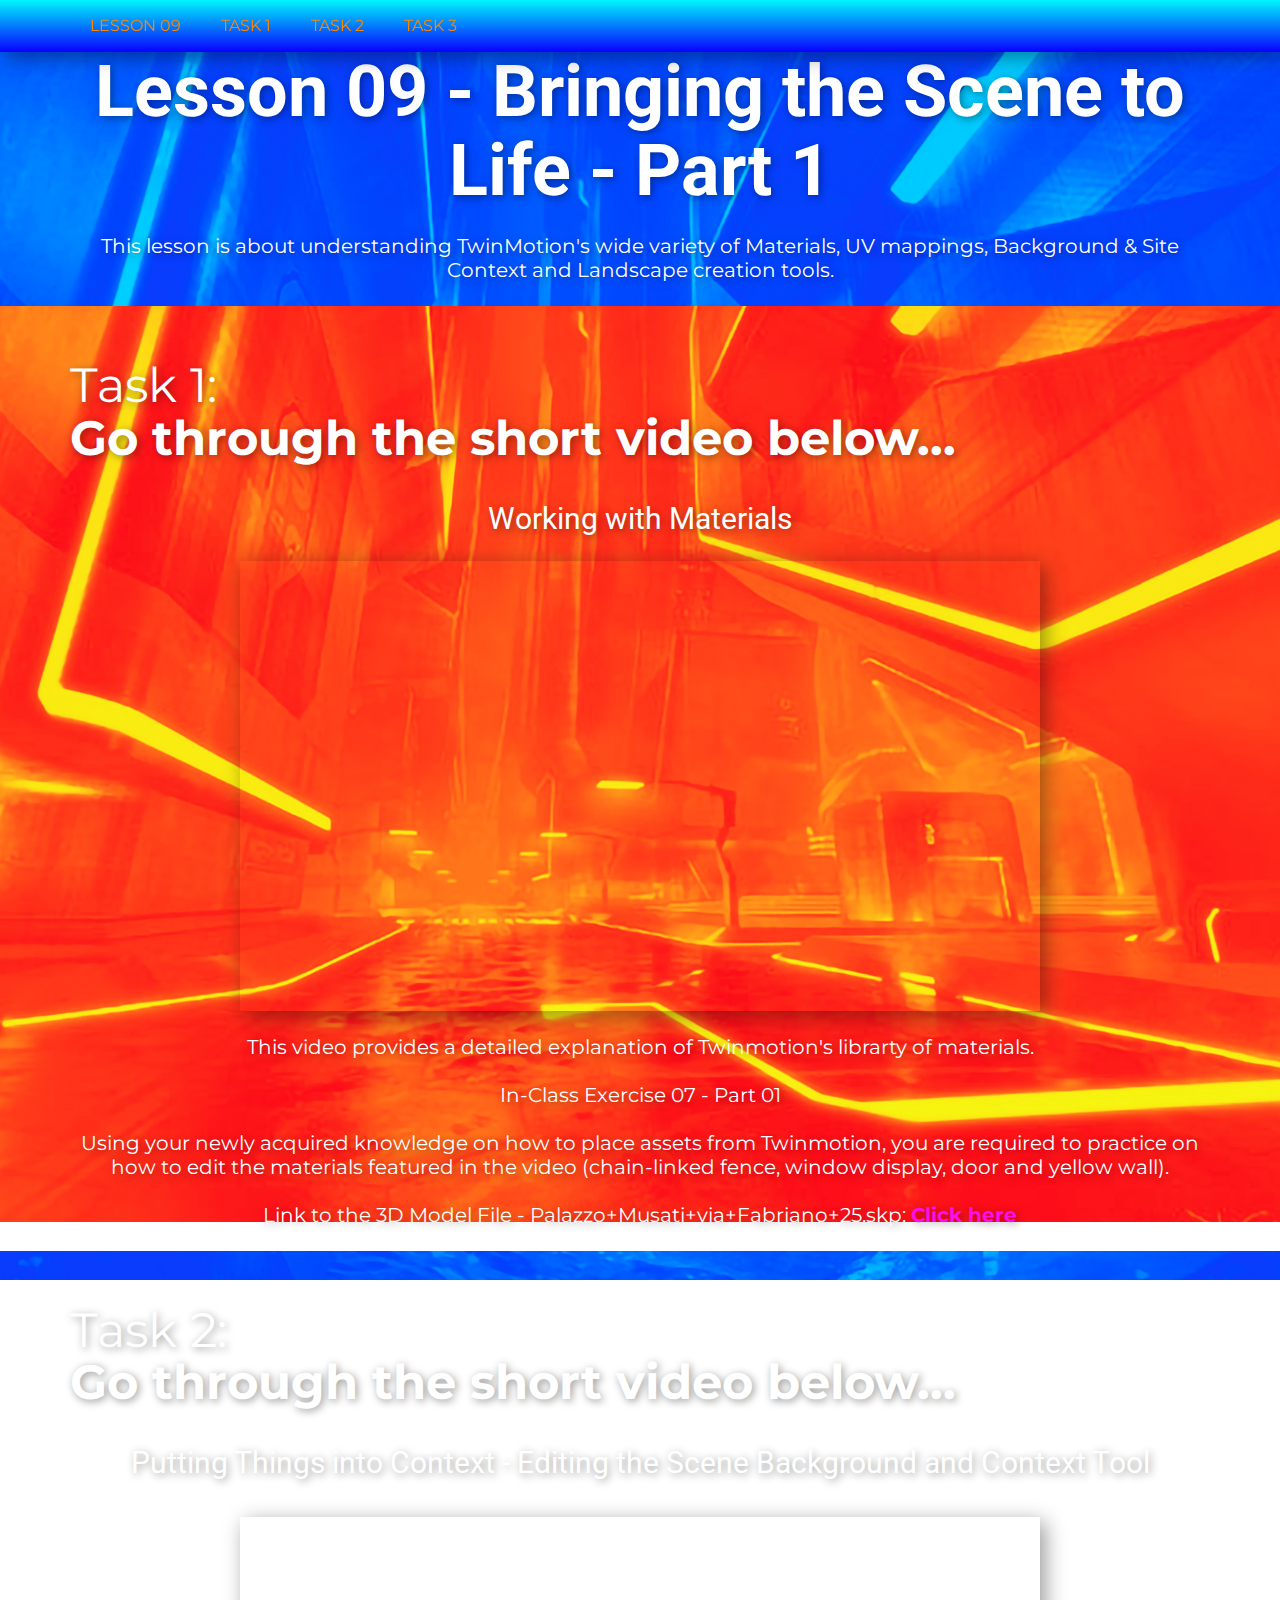
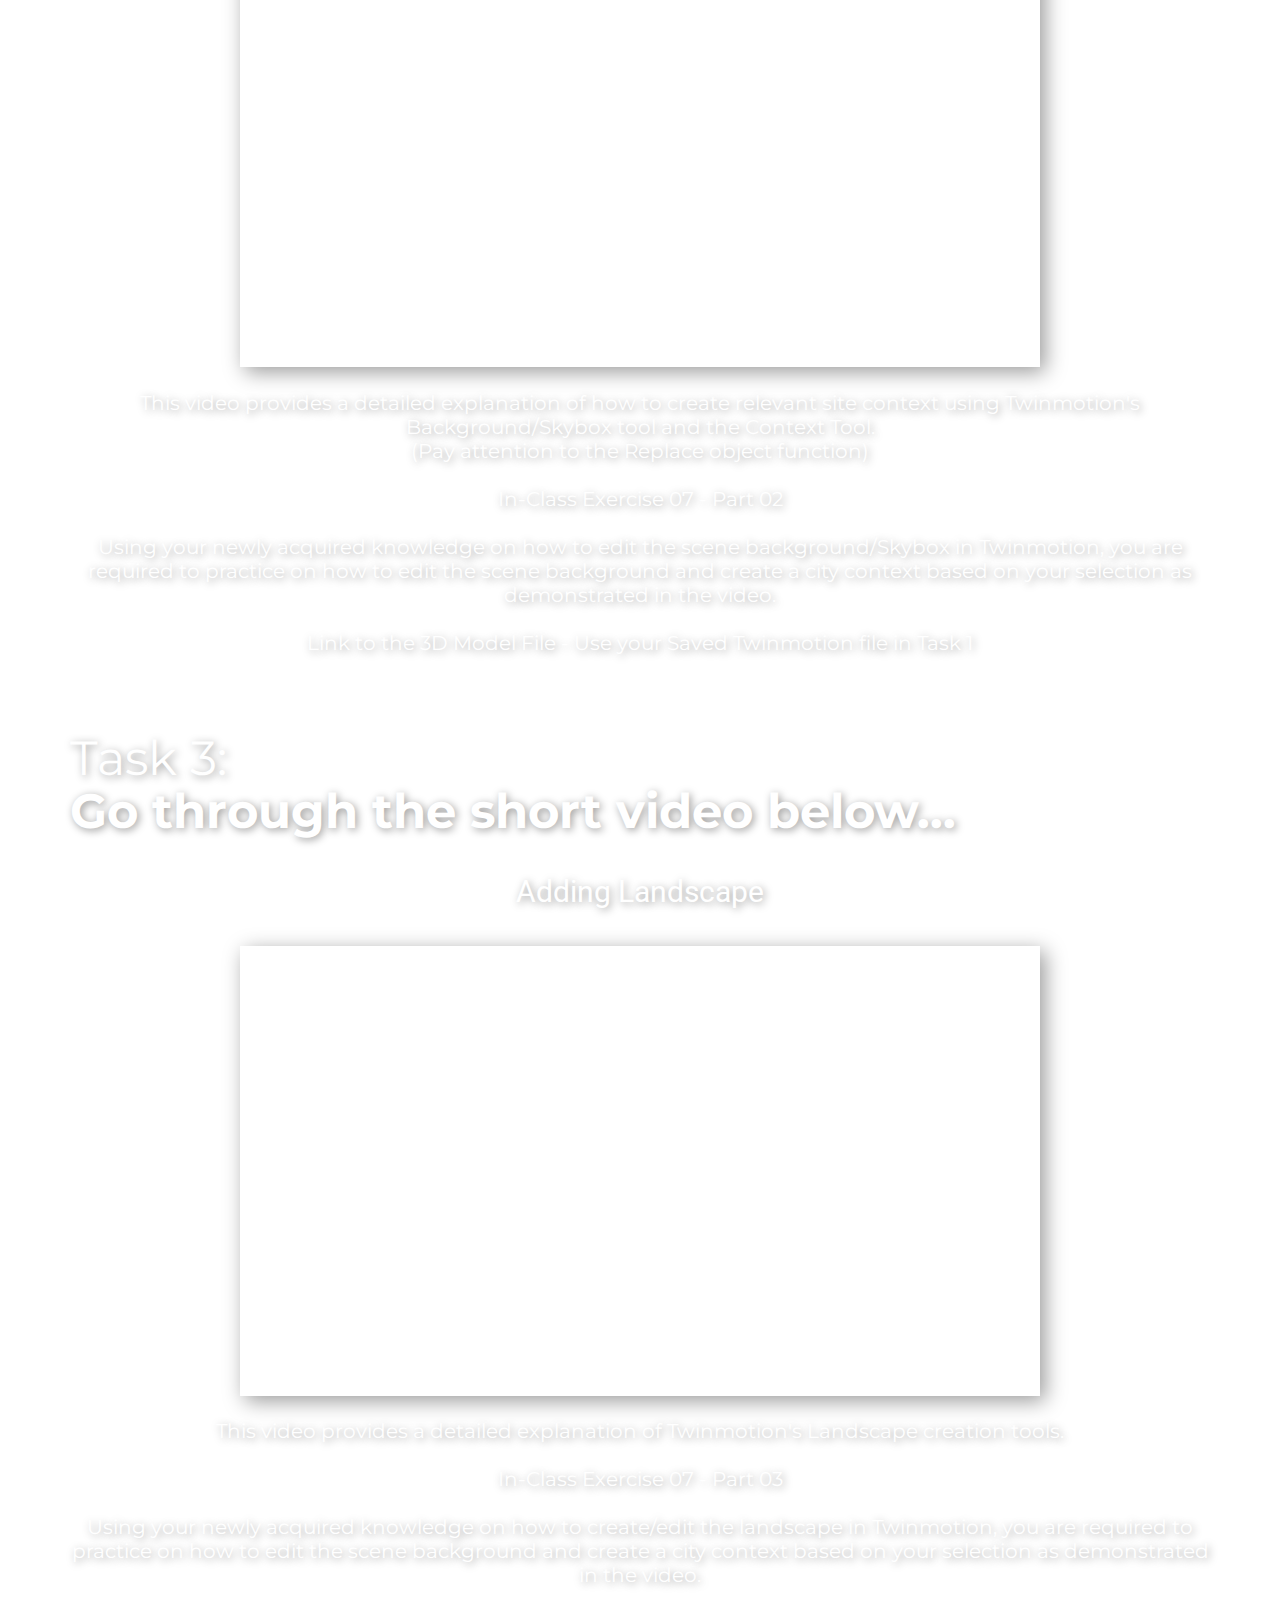
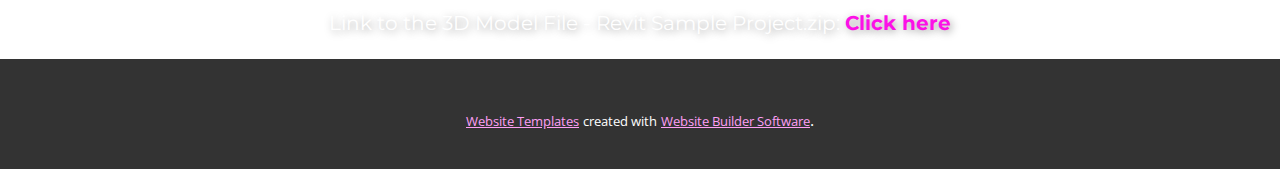
==== index.html @ a08658d7 "Add files via upload" ====
<!DOCTYPE html>
<html style="font-size: 16px;" lang="en"><head>
    <meta name="viewport" content="width=device-width, initial-scale=1.0">
    <meta charset="utf-8">
    <meta name="keywords" content="Lesson 01 -&nbsp;Lesson Title Name, Topic Title 01:Topic Name, Topic Title 02:Topic Name">
    <meta name="description" content="">
    <title>Lesson 09</title>
    <link rel="stylesheet" href="nicepage.css" media="screen">
<link rel="stylesheet" href="Lesson-09.css" media="screen">
    <script class="u-script" type="text/javascript" src="jquery.js" defer=""></script>
    <script class="u-script" type="text/javascript" src="nicepage.js" defer=""></script>
    <meta name="generator" content="Nicepage 5.11.4, nicepage.com">
    <link id="u-theme-google-font" rel="stylesheet" href="https://fonts.googleapis.com/css?family=Roboto:100,100i,300,300i,400,400i,500,500i,700,700i,900,900i|Open+Sans:300,300i,400,400i,500,500i,600,600i,700,700i,800,800i">
    <link id="u-page-google-font" rel="stylesheet" href="https://fonts.googleapis.com/css?family=Montserrat:100,100i,200,200i,300,300i,400,400i,500,500i,600,600i,700,700i,800,800i,900,900i">
    
    
    
    
    
    
    <script type="application/ld+json">{
		"@context": "http://schema.org",
		"@type": "Organization",
		"name": ""
}</script>
    <meta name="theme-color" content="#fc10e7">
    <meta property="og:title" content="Lesson 09">
    <meta property="og:type" content="website">
  <meta data-intl-tel-input-cdn-path="intlTelInput/"></head>
  <body data-home-page="Lesson-09.html" data-home-page-title="Lesson 09" class="u-body u-image u-overlap u-xl-mode" data-lang="en" style="background-position: 50% 50%; background-attachment: fixed; background-image: url(&quot;images/04.3.jpg&quot;);"><header class="u-box-shadow u-clearfix u-gradient u-header u-sticky u-sticky-53bc u-header" id="Menu"><div class="u-clearfix u-sheet u-valign-middle u-sheet-1">
        <nav class="u-align-right-md u-align-right-sm u-align-right-xs u-menu u-menu-one-level u-menu-open-right u-offcanvas u-menu-1">
          <div class="menu-collapse u-custom-font u-font-montserrat" style="font-size: 1rem; letter-spacing: 0px; text-transform: uppercase; font-weight: 500;">
            <a class="u-button-style u-custom-hover-color u-custom-left-right-menu-spacing u-custom-padding-bottom u-custom-text-active-color u-custom-text-color u-custom-text-hover-color u-custom-text-shadow u-custom-top-bottom-menu-spacing u-nav-link u-text-active-palette-1-base u-text-hover-palette-2-base u-text-white" href="#">
              <svg class="u-svg-link" viewBox="0 0 24 24"><use xmlns:xlink="http://www.w3.org/1999/xlink" xlink:href="#menu-hamburger"></use></svg>
              <svg class="u-svg-content" version="1.1" id="menu-hamburger" viewBox="0 0 16 16" x="0px" y="0px" xmlns:xlink="http://www.w3.org/1999/xlink" xmlns="http://www.w3.org/2000/svg"><g><rect y="1" width="16" height="2"></rect><rect y="7" width="16" height="2"></rect><rect y="13" width="16" height="2"></rect>
</g></svg>
            </a>
          </div>
          <div class="u-custom-menu u-nav-container">
            <ul class="u-custom-font u-font-montserrat u-nav u-unstyled u-nav-1"><li class="u-nav-item"><a class="u-button-style u-nav-link u-text-active-custom-color-5 u-text-body-alt-color u-text-hover-custom-color-4" href="Lesson-09.html" style="padding: 18px 20px;">Lesson 09</a>
</li><li class="u-nav-item"><a class="u-button-style u-nav-link u-text-active-custom-color-5 u-text-body-alt-color u-text-hover-custom-color-4" href="Lesson-09.html#Task1" style="padding: 18px 20px;">Task 1</a>
</li><li class="u-nav-item"><a class="u-button-style u-nav-link u-text-active-custom-color-5 u-text-body-alt-color u-text-hover-custom-color-4" href="Lesson-09.html#Task2" style="padding: 18px 20px;">Task 2</a>
</li><li class="u-nav-item"><a class="u-button-style u-nav-link u-text-active-custom-color-5 u-text-body-alt-color u-text-hover-custom-color-4" href="Lesson-09.html#Task3" style="padding: 18px 20px;">Task 3</a>
</li></ul>
          </div>
          <div class="u-custom-menu u-nav-container-collapse">
            <div class="u-black u-container-style u-inner-container-layout u-opacity u-opacity-75 u-sidenav">
              <div class="u-inner-container-layout u-sidenav-overflow">
                <div class="u-menu-close"></div>
                <ul class="u-align-center u-nav u-popupmenu-items u-unstyled u-nav-2"><li class="u-nav-item"><a class="u-button-style u-nav-link" href="Lesson-09.html">Lesson 09</a>
</li><li class="u-nav-item"><a class="u-button-style u-nav-link" href="Lesson-09.html#Task1">Task 1</a>
</li><li class="u-nav-item"><a class="u-button-style u-nav-link" href="Lesson-09.html#Task2">Task 2</a>
</li><li class="u-nav-item"><a class="u-button-style u-nav-link" href="Lesson-09.html#Task3">Task 3</a>
</li></ul>
              </div>
            </div>
            <div class="u-black u-menu-overlay u-opacity u-opacity-25"></div>
          </div>
        </nav>
      </div><style class="u-sticky-style" data-style-id="53bc">.u-sticky-fixed.u-sticky-53bc, .u-body.u-sticky-fixed .u-sticky-53bc {
box-shadow: 5px 5px 20px 0 rgba(0,0,0,0.4) !important
}</style></header>
    <section class="skrollable u-clearfix u-section-1" id="Lesson_Title">
      <div class="u-clearfix u-sheet u-sheet-1">
        <h1 class="u-align-center u-text u-text-body-alt-color u-title u-text-1"> Lesson 09 - ​Bringing the Scene to Life - Part 1</h1>
      </div>
    </section>
    <section class="skrollable u-clearfix u-section-2" id="Lesson_Header">
      <div class="u-clearfix u-sheet u-sheet-1">
        <h4 class="u-align-center u-text u-text-body-alt-color u-text-1">
          <br> This lesson is about understanding TwinMotion's wide variety of Materials, UV mappings, Background &amp; Site Context and Landscape creation tools.<br>
          <br>
        </h4>
      </div>
    </section>
    <section class="skrollable u-clearfix u-image u-parallax u-section-3" id="Task1" data-image-width="1920" data-image-height="1920">
      <div class="u-clearfix u-sheet u-valign-middle u-sheet-1">
        <h2 class="u-text u-text-body-alt-color u-text-1">
          <span style="font-weight: 400;">
            <br>Task 1:
          </span>
          <br>Go through the short video below...
        </h2>
        <h3 class="u-align-center u-text u-text-body-alt-color u-text-2">
          <br> Working with Materials<br>
          <br>
        </h3>
        <div class="u-align-center u-video u-video-contain-lg u-video-contain-md u-video-contain-sm u-video-contain-xs u-video-1">
          <div class="embed-responsive embed-responsive-1">
            <iframe style="position: absolute;top: 0;left: 0;width: 100%;height: 100%;" class="embed-responsive-item" src="https://www.youtube.com/embed/NI-SaYR3sgI?mute=0&amp;showinfo=0&amp;controls=1&amp;start=0" frameborder="0" allowfullscreen=""></iframe>
          </div>
        </div>
        <h4 class="u-align-center u-text u-text-body-alt-color u-text-3">
          <br>This video provides a detailed explanation of&nbsp;Twinmotion's librarty of materials.<br>
          <br> In-Class Exercise 07 - Part 01<br>
          <br>Using your newly acquired knowledge on how to place assets from Twinmotion, you are required to practice on how to edit the materials featured in the video (chain-linked fence, window display, door and yellow wall).<br>
          <br>Link to the 3D Model File - ​Palazzo+Musati+via+Fabriano+25.skp: <a href="https://drive.google.com/file/d/1Qdneys8yYZ_nHjtH1ILE1fBnHtnT4o9_/view?usp=drive_link" class="u-active-none u-border-none u-btn u-button-link u-button-style u-hover-none u-none u-text-palette-1-base u-btn-1" target="_blank">Click here</a>
          <br>
          <br>
        </h4>
      </div>
    </section>
    <section class="skrollable u-clearfix u-image u-parallax u-section-4" id="Task2" data-image-width="1920" data-image-height="1920">
      <div class="u-clearfix u-sheet u-valign-middle u-sheet-1">
        <h2 class="u-text u-text-body-alt-color u-text-1">
          <span style="font-weight: 400;">
            <br>Task 2:
          </span>
          <br> Go through the short video below...
        </h2>
        <h3 class="u-align-center u-text u-text-body-alt-color u-text-2">
          <br> Putting Things into Context - Editing the Scene Background and Context Tool<br>
          <br>
        </h3>
        <div class="u-align-center u-video u-video-contain-lg u-video-contain-md u-video-contain-sm u-video-contain-xs u-video-1">
          <div class="embed-responsive embed-responsive-1">
            <iframe style="position: absolute;top: 0;left: 0;width: 100%;height: 100%;" class="embed-responsive-item" src="https://www.youtube.com/embed/1Hy77Ldcquo?mute=0&amp;showinfo=0&amp;controls=1&amp;start=0" frameborder="0" allowfullscreen=""></iframe>
          </div>
        </div>
        <h4 class="u-align-center u-text u-text-body-alt-color u-text-3">
          <br> This video provides a detailed explanation of how to create relevant site context using Twinmotion's Background/Skybox tool and the Context Tool.<br>(Pay attention to the Replace object function)<br>
          <br>In-Class Exercise 07 - Part 02<br>
          <br>Using your newly acquired knowledge on how to edit the scene background/Skybox in Twinmotion, you are required to practice on how to edit the ​scene background and create a city context based on your selection as demonstrated in the video.<br>
          <br>Link to the 3D Model File - ​​Use your Saved Twinmotion file in Task 1<br>
          <br>
        </h4>
      </div>
    </section>
    <section class="skrollable u-clearfix u-image u-parallax u-section-5" id="Task3" data-image-width="1920" data-image-height="1920">
      <div class="u-clearfix u-sheet u-valign-middle u-sheet-1">
        <h2 class="u-text u-text-body-alt-color u-text-1">
          <br>
          <span style="font-weight: 400;">Task 3:</span>
          <br> Go through the short video below...
        </h2>
        <h3 class="u-align-center u-text u-text-body-alt-color u-text-2">
          <br> Adding Landscape<br>
          <br>
        </h3>
        <div class="u-align-center u-video u-video-contain-lg u-video-contain-md u-video-contain-sm u-video-contain-xs u-video-1">
          <div class="embed-responsive embed-responsive-1">
            <iframe style="position: absolute;top: 0;left: 0;width: 100%;height: 100%;" class="embed-responsive-item" src="https://www.youtube.com/embed/a1FjwuZphRs?mute=0&amp;showinfo=0&amp;controls=1&amp;start=0" frameborder="0" allowfullscreen=""></iframe>
          </div>
        </div>
        <h4 class="u-align-center u-text u-text-body-alt-color u-text-3">
          <br> This video provides a detailed explanation of&nbsp;Twinmotion's Landscape creation tools.<br>
          <br>In-Class Exercise 07 - Part 03<br>
          <br>Using your newly acquired knowledge on how to create/edit the landscape in Twinmotion, you are required to practice on how to edit the ​scene background and create a city context based on your selection as demonstrated in the video.<br>
          <br>Link to the 3D Model File - ​Revit Sample Project.zip: <a href="https://drive.google.com/file/d/1fkQIUknTt4t4G2S7MSyGqXX_StKO2lpt/view?usp=drive_link" class="u-active-none u-border-none u-btn u-button-link u-button-style u-hover-none u-none u-text-palette-1-base u-btn-1" target="_blank">Click here</a>
          <br>
          <br>
        </h4>
      </div>
    </section>
    <style class="u-overlap-style">.u-overlap:not(.u-sticky-scroll) .u-header {
background-color: #fc10e7 !important; background-image: linear-gradient(#00f5fa, #0900ff) !important
}</style>
    
    
    <footer class="u-align-center u-clearfix u-footer u-grey-80 u-footer" id="sec-da6d"><div class="u-clearfix u-sheet u-sheet-1"></div></footer>
    <section class="u-backlink u-clearfix u-grey-80">
      <a class="u-link" href="https://nicepage.com/website-templates" target="_blank">
        <span>Website Templates</span>
      </a>
      <p class="u-text">
        <span>created with</span>
      </p>
      <a class="u-link" href="" target="_blank">
        <span>Website Builder Software</span>
      </a>. 
    </section>
  
</body></html>
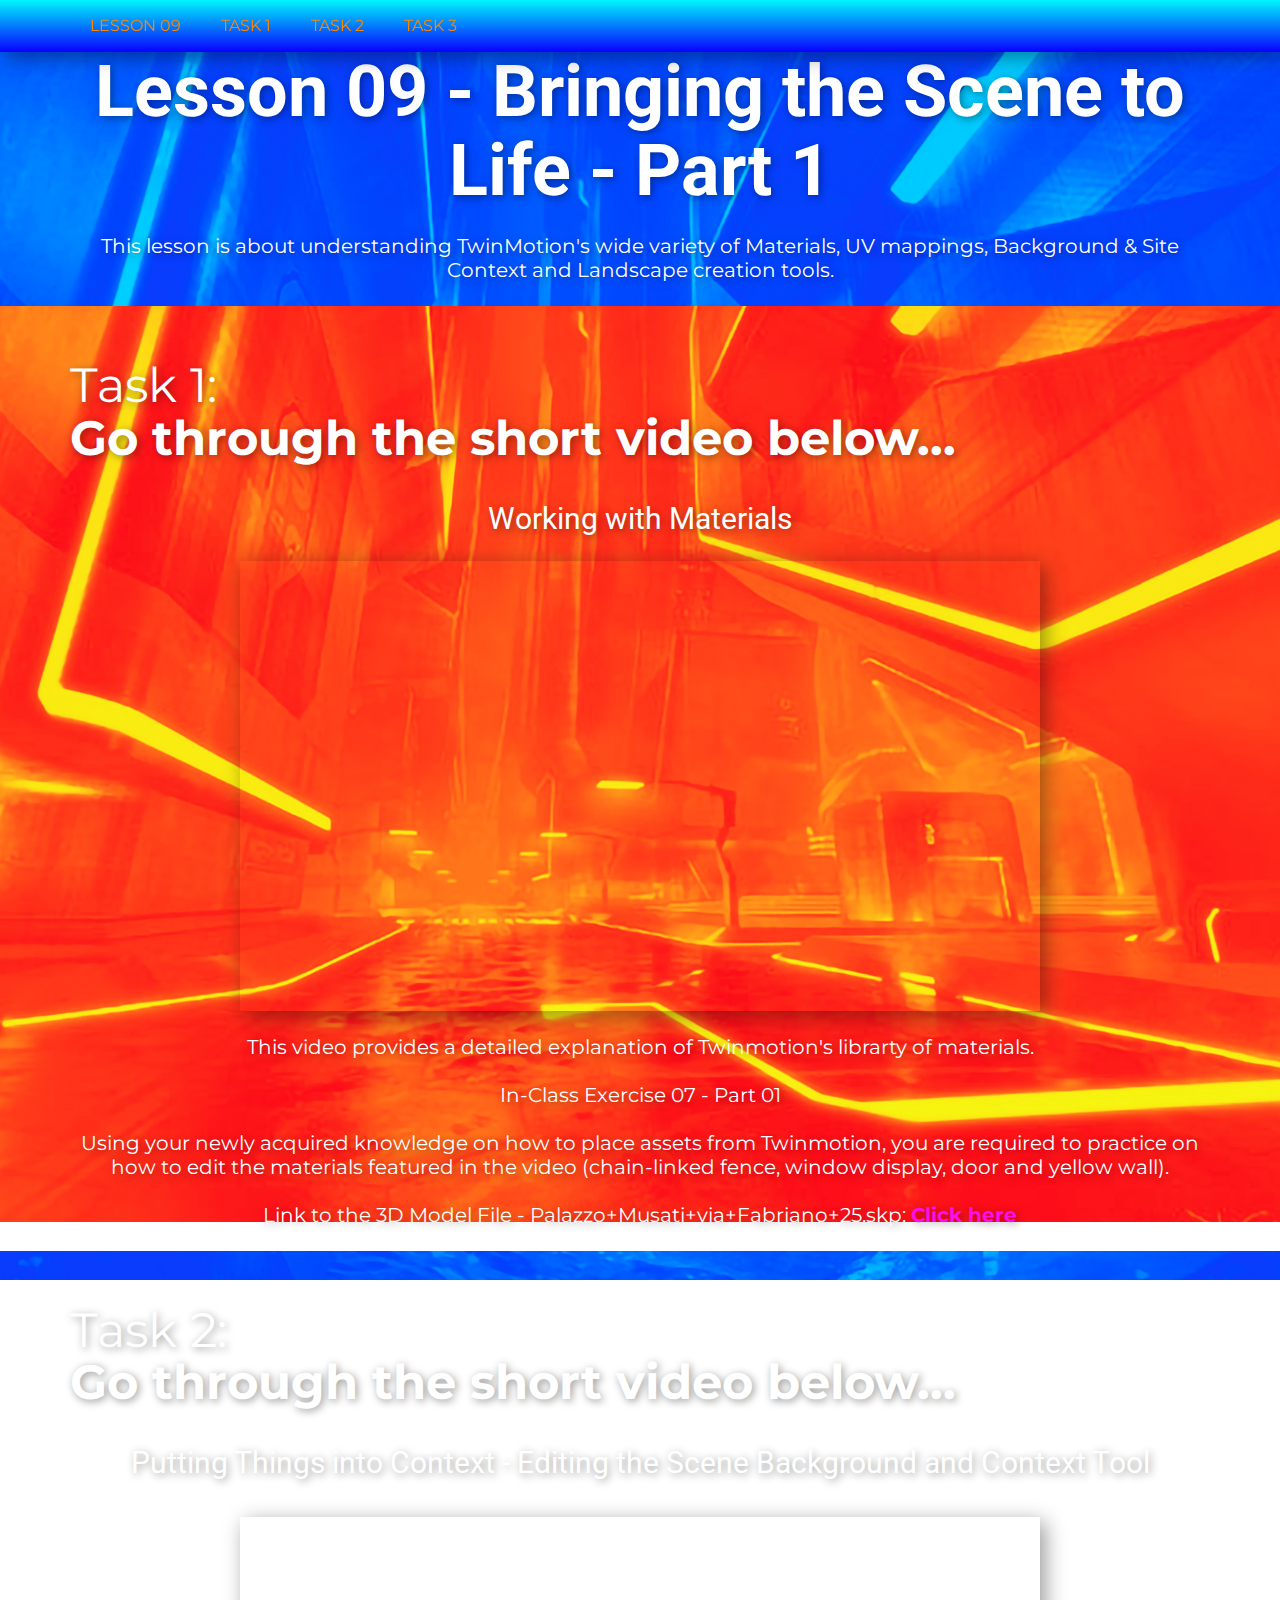
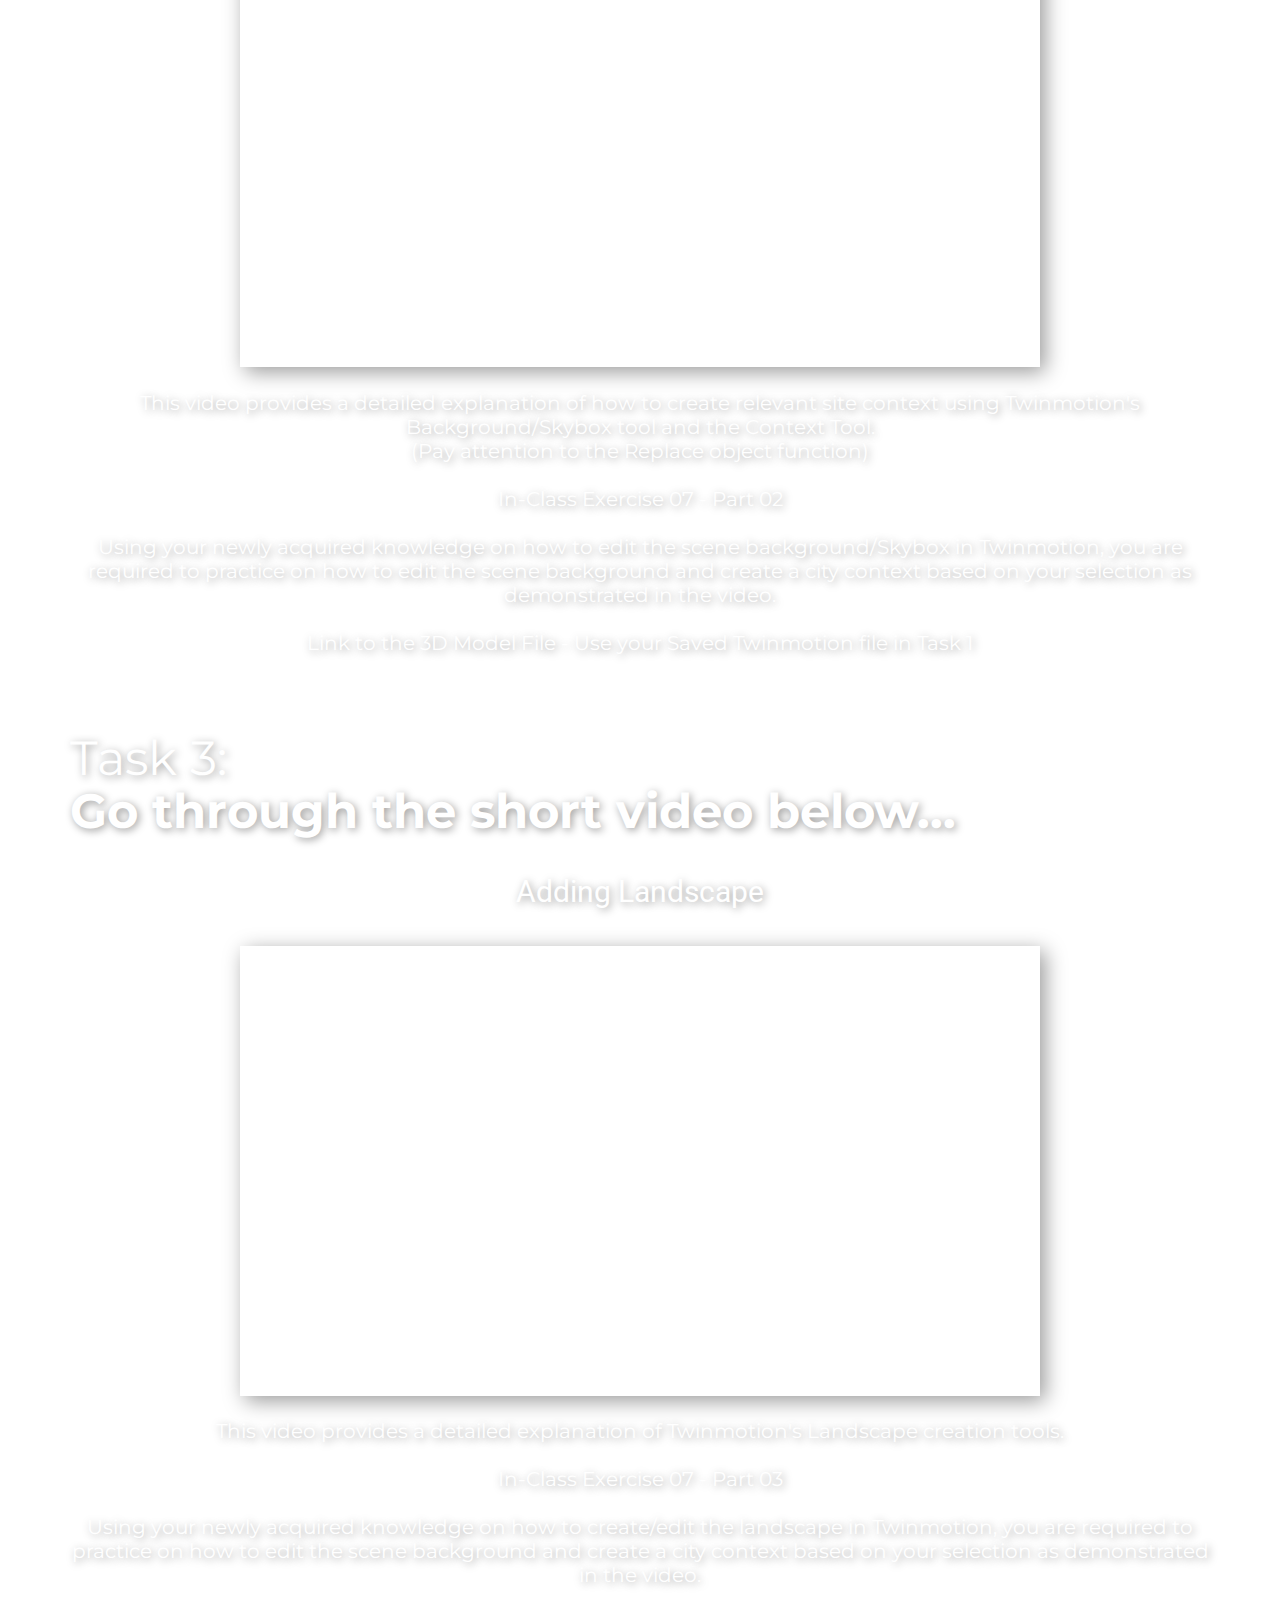
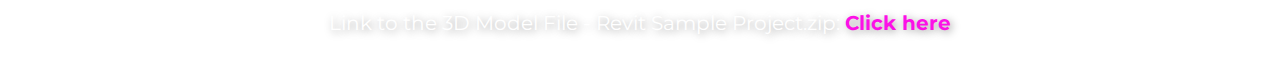
==== commit 5979fd69: "Update index.html" ====
--- a/index.html
+++ b/index.html
@@ -155,19 +155,5 @@
     <style class="u-overlap-style">.u-overlap:not(.u-sticky-scroll) .u-header {
 background-color: #fc10e7 !important; background-image: linear-gradient(#00f5fa, #0900ff) !important
 }</style>
-    
-    
-    <footer class="u-align-center u-clearfix u-footer u-grey-80 u-footer" id="sec-da6d"><div class="u-clearfix u-sheet u-sheet-1"></div></footer>
-    <section class="u-backlink u-clearfix u-grey-80">
-      <a class="u-link" href="https://nicepage.com/website-templates" target="_blank">
-        <span>Website Templates</span>
-      </a>
-      <p class="u-text">
-        <span>created with</span>
-      </p>
-      <a class="u-link" href="" target="_blank">
-        <span>Website Builder Software</span>
-      </a>. 
-    </section>
   
-</body></html>+</body></html>
